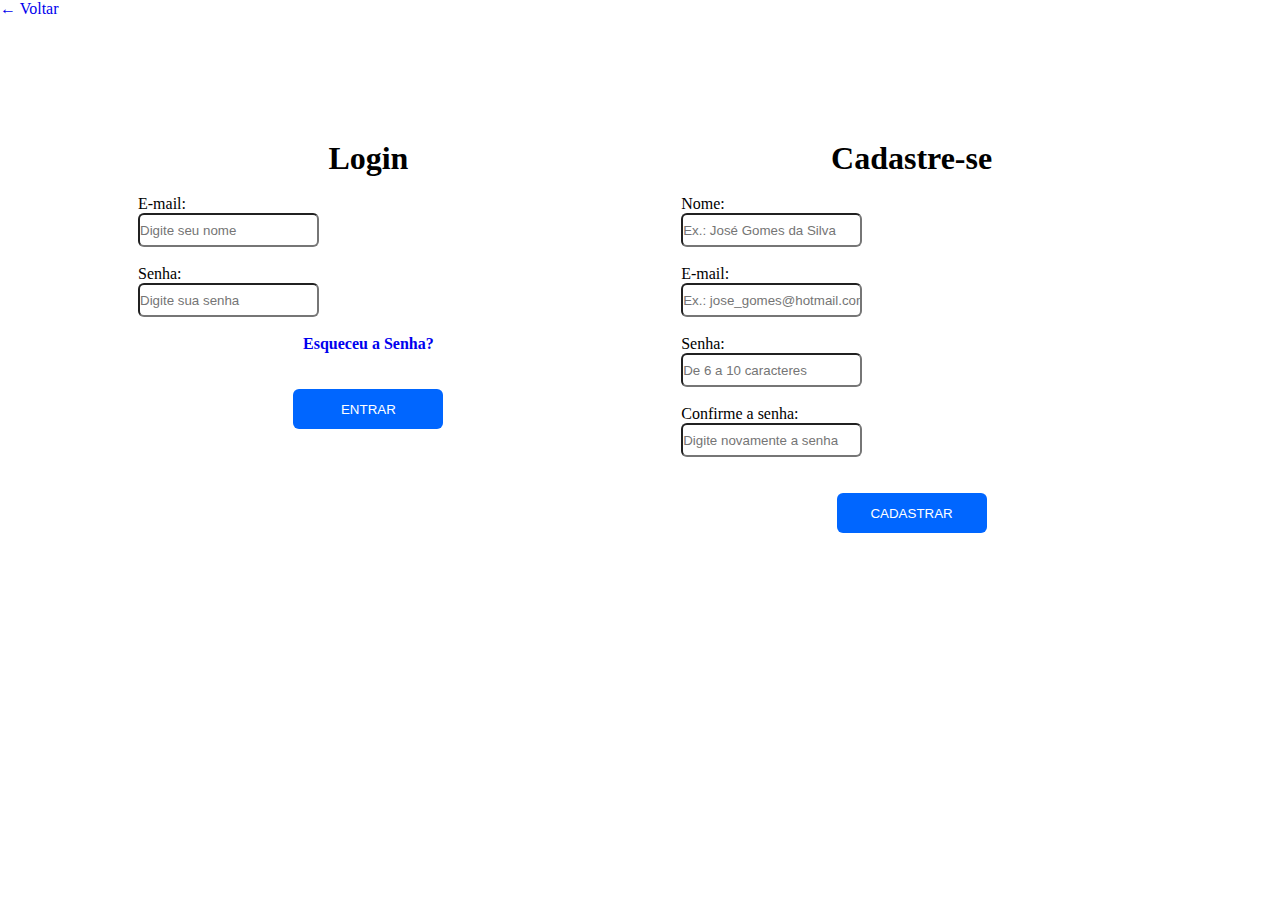
==== projetoramon/cadastro.html @ 236c44ad "att" ====
<!DOCTYPE html>

<html  lang="pt-br">

<head>
	<title>Cadastro ou Login</title>
	<meta charset="utf-8">
	<link rel="stylesheet" href="css/estilo.css">
	<link rel="icon" href="img/icon.png">
	
	<script src="https://ajax.googleapis.com/ajax/libs/jquery/3.2.1/jquery.min.js"></script>
		
	<script type="text/javascript" src="js/login-cadastro.js" /></script>
</head>

<body>
	<!-- ======== Cabeçalho ========== -->
	<header id="cabecalho">
		<a href="index.html">&larr; Voltar</a>
	</header>
	<!-- ======== Fim do cabeçalho ==========-->

	<div class="area">

		<!-- ================= Bloco do login =================== -->
		<div class="login">
			<h1 align="center">Login</h1><br>

				<input type="hidden" name="acao" value="">
				<label for="email">E-mail:</label><br>
					<input type="text" name="email" id="email_login" maxlength="50" placeholder="Digite seu nome"><br><br>

				<label for="senha">Senha:</label><br>
					<input type="password" name="senha" id="senha_login" minlength="6" placeholder="Digite sua senha"><br><br>
					<h4 style="text-align:center;" class=""><a href="recuperar.php" >Esqueceu a Senha?</a></h4><br><br>
					<div class="area-botao"><input type="submit" name="login" id="login" class="botao" value="ENTRAR"></div>
		</div><!-- ================= Fim do Bloco do login =================== -->

		<!-- ================= Bloco do cadastro =================== -->
		<div class="cadastrar">

			<h1 align="center"> Cadastre-se </h1><br>
			
				<input type="hidden" name="acao" value="">
				<label for="nome-cadastro">Nome:</label><br>
				<input type="text" name="nome_cadastro" id="nome_cadastro" placeholder="Ex.: José Gomes da Silva" maxlength="50"><br><br>

				<label for="email">E-mail:</label><br>
				<input type="email" name="email_cadastro" id="email_cadastro" placeholder="Ex.: jose_gomes@hotmail.com" maxlength="50"><br><br>

				<label for="senha-cadastro">Senha:</label><br>
				<input type="password" name="senha_cadastro" id="senha_cadastro" placeholder="De 6 a 10 caracteres" minlength="6" maxlength="10"><br><br>

				<label for="confirma-senha">Confirme a senha:</label><br>
				<input type="password" name="conf_senha" id="conf_senha" placeholder="Digite novamente a senha" minlength="6" maxlength="10"><br><br><br>
				
				<div class="area-botao"><input type="submit" name="cadastrar" id="cadastrar" class="botao" value="CADASTRAR" ></div>
		
		
	</div><!-- ================= Fim Bloco do cadastro =================== -->

</div><!-- ================= Fim da área dos blocos =================== -->
</body>


</html>
---- projetoramon/css/estilo.css ----
*{
	margin: 0px;
	padding: 0px;
}

body {
	background: url(../img/forms_processing.jpg) center no-repeat;
	background-attachment: fixed;

}

#cabecalho {
	width:100%;
	height: 70px;
	top:0;
	background: rgba(255,255,255,0.5);
}



.area {
	display: table;
	width: 80%;
	margin: 60px auto 40px auto;


}

.cadastrar {
	float:right;
	width: 45%;
	background: #ffffff;
	padding: 10px;
	border-radius:6px;

}

.login {
	float: left;
	width: 45%;
	background: #ffffff;
	padding: 10px;
	border-radius:6px;
}

input[type=text]{
	height: 30px;
	border-radius:6px;
}

input[type=password]{
	height: 30px;
	border-radius:6px;
}

input[type=submit]{
	background: #0066ff;
	color:#ffffff;
	width: 150px;
	height: 40px;
	border: none;
	border-radius: 6px;
	cursor: pointer;
}

input[type=submit]:hover{
	background:#0047b3;
}

input[type="email"]{
	height: 30px;
	border-radius:6px;
}

.area-botao{
	margin:0px auto;
	width: 150px;
	height: 40px;
}

.frase {
	width: 100%;
	height: 100px;
	border: 1px solid red;
	text-align: center;
}

.frase h1 {
	font-size: 48px;
}

#cabecalho h2 {
	color:#000000;
	padding:15px 0px 0px 20px;
}

a {
	text-decoration: none;
}

#cabecalho h2 a:visited{
	color:#000000;
}

#cabecalho h2 a:hover{
	border-bottom: 2px solid #0066ff;
}

.cadastrar a:visited{
	color:black;
}

.cadastrar a:hover{
	color:#0047b3;
}
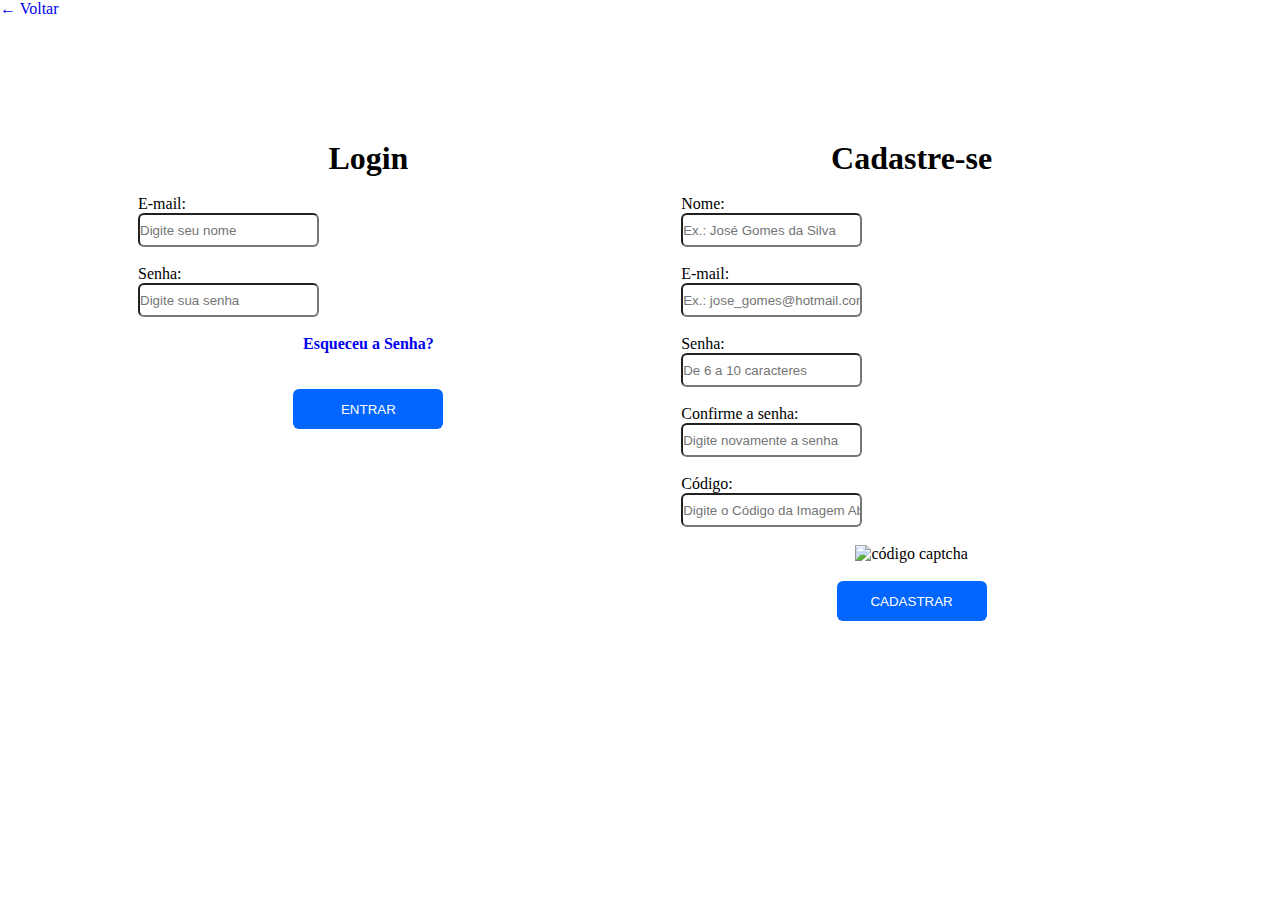
==== commit c5174681: "Up" ====
--- a/projetoramon/cadastro.html
+++ b/projetoramon/cadastro.html
@@ -1,4 +1,3 @@
-
 <!DOCTYPE html>
 
 <html  lang="pt-br">
@@ -10,7 +9,7 @@
 	<link rel="icon" href="img/icon.png">
 	
 	<script src="https://ajax.googleapis.com/ajax/libs/jquery/3.2.1/jquery.min.js"></script>
-		
+	<!--<script src='https://www.google.com/recaptcha/api.js?hl=pt-BR'></script>-->	
 	<script type="text/javascript" src="js/login-cadastro.js" /></script>
 </head>
 
@@ -34,6 +33,7 @@
 				<label for="senha">Senha:</label><br>
 					<input type="password" name="senha" id="senha_login" minlength="6" placeholder="Digite sua senha"><br><br>
 					<h4 style="text-align:center;" class=""><a href="recuperar.php" >Esqueceu a Senha?</a></h4><br><br>
+					<!--<div class="g-recaptcha" data-sitekey="6LevIjkUAAAAACnPjVHQ2nZCComslvWo5ucRNmMV" align="center"></div><br><br>-->
 					<div class="area-botao"><input type="submit" name="login" id="login" class="botao" value="ENTRAR"></div>
 		</div><!-- ================= Fim do Bloco do login =================== -->
 
@@ -53,8 +53,11 @@
 				<input type="password" name="senha_cadastro" id="senha_cadastro" placeholder="De 6 a 10 caracteres" minlength="6" maxlength="10"><br><br>
 
 				<label for="confirma-senha">Confirme a senha:</label><br>
-				<input type="password" name="conf_senha" id="conf_senha" placeholder="Digite novamente a senha" minlength="6" maxlength="10"><br><br><br>
-				
+				<input type="password" name="conf_senha" id="conf_senha" placeholder="Digite novamente a senha" minlength="6" maxlength="10"><br><br>
+				<!--<div class="g-recaptcha" data-sitekey="6LevIjkUAAAAACnPjVHQ2nZCComslvWo5ucRNmMV" align="center"></div><br><br>-->
+				<label for="codigo-cadastro">Código:</label><br>
+				<input type="text" name="captcha_cadastro" id="captcha_cadastro" placeholder="Digite o Código da Imagem Abaixo" maxlength="10"><br><br>
+				<div align="center"><img src="captcha.php" alt="código captcha"></div><br>				
 				<div class="area-botao"><input type="submit" name="cadastrar" id="cadastrar" class="botao" value="CADASTRAR" ></div>
 		
 		
@@ -64,4 +67,4 @@
 </body>
 
 
-</html>
+</html>